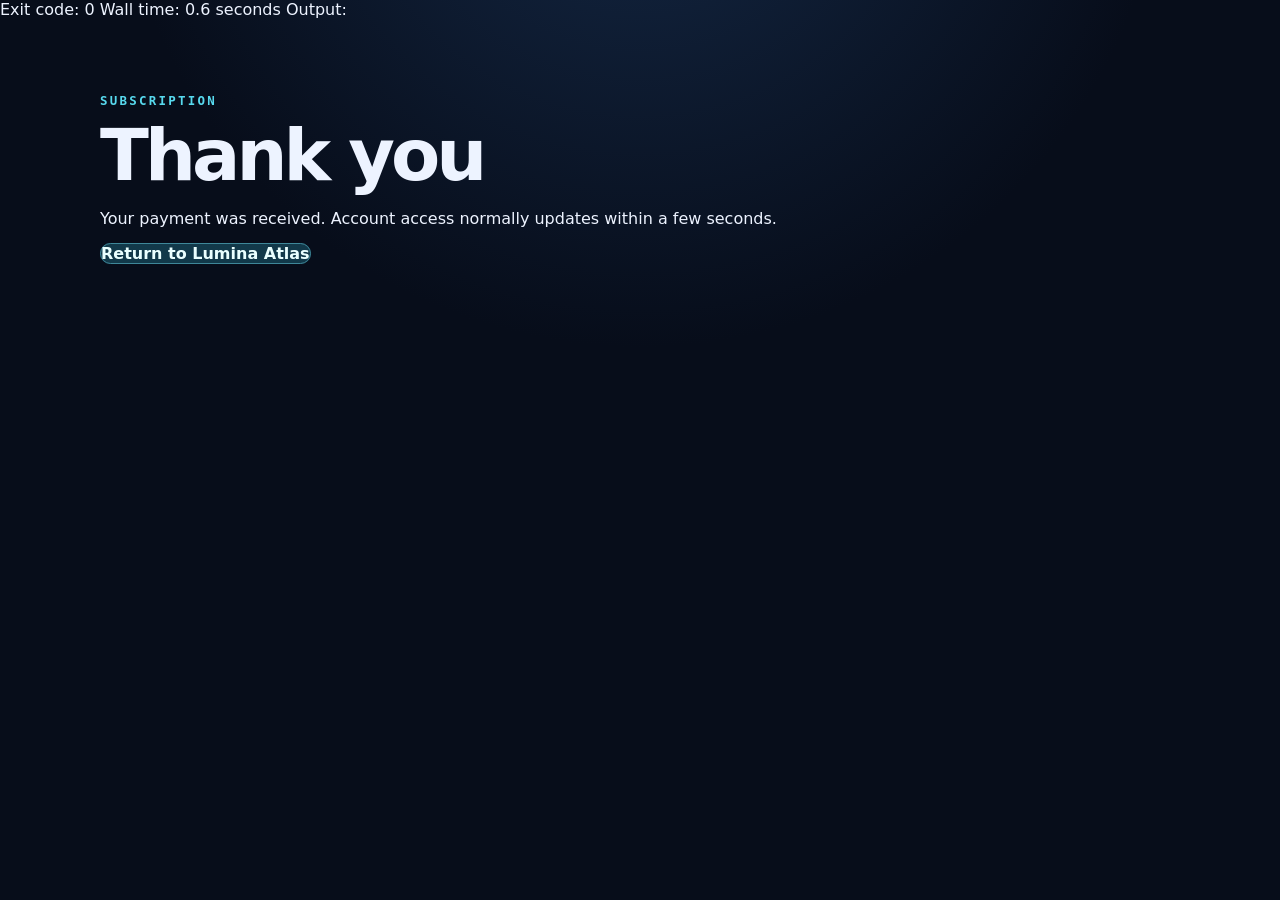
==== billing-success.html @ 53e1bcf7 "Add billing success HTML page <!doctype html> <html lang="en"> <head><meta charset="utf-8"><meta n" ====
Exit code: 0
Wall time: 0.6 seconds
Output:
<!doctype html>
<html lang="en">
<head><meta charset="utf-8"><meta name="viewport" content="width=device-width,initial-scale=1"><meta name="robots" content="noindex"><title>Subscription received - Lumina Atlas</title><link rel="stylesheet" href="styles.css"><link rel="stylesheet" href="atlas-shell.css?v=20260813-unified-nav"></head>
<body><main class="portal"><section class="hero"><p class="eyebrow">SUBSCRIPTION</p><h1>Thank you</h1><p>Your payment was received. Account access normally updates within a few seconds.</p><p><a class="plan-action" href="/">Return to Lumina Atlas</a></p></section></main></body>
</html>
---- styles.css ----
:root {
  color-scheme: dark;
  --bg: #070d1a;
  --surface: #0e1729;
  --line: #22304a;
  --text: #edf3ff;
  --muted: #98a6bf;
  --cyan: #57d9ee;
  --violet: #a78bfa;
}
* { box-sizing: border-box; }
body { margin: 0; min-height: 100vh; background: radial-gradient(circle at 50% -20%, #142845 0, var(--bg) 42%); color: var(--text); font-family: Inter, ui-sans-serif, system-ui, -apple-system, BlinkMacSystemFont, "Segoe UI", sans-serif; }
a { color: inherit; text-decoration: none; }
button { font: inherit; }
.topbar { position: sticky; top: 0; z-index: 10; height: 68px; padding: 0 max(20px, calc((100vw - 1080px) / 2)); display: flex; align-items: center; justify-content: space-between; border-bottom: 1px solid rgba(132,151,184,.18); background: rgba(7,13,26,.88); backdrop-filter: blur(18px); }
.brand, .actions { display: flex; align-items: center; gap: 12px; }
.brand { font-weight: 750; letter-spacing: -.02em; }
.brand-mark { display: grid; place-items: center; width: 36px; height: 36px; border: 1px solid #36758b; border-radius: 11px; color: var(--cyan); background: #0d1a2b; }
.tool-button, .profile-button { min-height: 38px; padding: 0 14px; color: var(--text); border: 1px solid var(--line); border-radius: 10px; background: #10192b; cursor: pointer; }
.profile-button { color: var(--cyan); }
main { width: min(1080px, calc(100% - 40px)); margin: 0 auto; padding: 76px 0 80px; }
.intro { max-width: 700px; margin-bottom: 38px; }
.eyebrow { margin: 0 0 12px; color: var(--cyan) !important; font: 700 .78rem/1 ui-monospace, SFMono-Regular, Menlo, monospace; letter-spacing: .18em; }
h1 { margin: 0; max-width: 680px; font-size: clamp(2.2rem, 5.6vw, 4.5rem); line-height: 1.02; letter-spacing: -.055em; }
.intro p { color: var(--muted); font-size: 1.05rem; }
.course-grid { display: grid; grid-template-columns: repeat(2, minmax(0, 1fr)); gap: 14px; }
.course-card { min-height: 138px; display: grid; grid-template-columns: auto 1fr auto; align-items: center; gap: 18px; padding: 24px; border: 1px solid var(--line); border-radius: 18px; background: linear-gradient(145deg, rgba(17,28,48,.95), rgba(10,18,33,.95)); }
.available { transition: border-color .18s, transform .18s, background .18s; }
.available:hover { transform: translateY(-2px); border-color: #3f7891; background: linear-gradient(145deg, #14243d, #0c172a); }
.course-icon { display: grid; place-items: center; width: 54px; height: 54px; border-radius: 15px; background: #111f35; color: var(--cyan); font: 700 1.25rem/1 ui-monospace, monospace; }
.english .course-icon { color: var(--violet); }
.course-copy { display: grid; gap: 7px; }
.course-copy strong { font-size: 1.18rem; }
.course-copy small, .course-status { color: var(--muted); line-height: 1.4; }
.course-status { color: var(--cyan); font-size: .9rem; }
.future { opacity: .48; grid-template-columns: auto 1fr; }
footer { width: min(1080px, calc(100% - 40px)); margin: 0 auto; padding: 24px 0 34px; display: flex; justify-content: space-between; color: var(--muted); border-top: 1px solid var(--line); font-size: .85rem; }
footer nav { display: flex; gap: 18px; }
@media (max-width: 720px) {
  .topbar { padding: 0 16px; }
  .brand > span:last-child, .tool-button span { display: none; }
  main { width: min(100% - 28px, 560px); padding-top: 48px; }
  .course-grid { grid-template-columns: 1fr; }
  .course-card { min-height: 112px; padding: 18px; }
  .course-status { display: none; }
  footer { width: calc(100% - 28px); }
}
.portal-ai-panel{position:fixed;z-index:1100;top:68px;right:0;bottom:0;width:min(390px,100%);padding:24px;border-left:1px solid rgba(132,151,184,.18);background:rgba(7,13,26,.98);box-shadow:-24px 0 60px rgba(0,0,0,.3);transform:translateX(105%);transition:transform .2s ease}.portal-ai-panel.open{transform:translateX(0)}.portal-ai-panel>div{display:flex;align-items:center;justify-content:space-between}.portal-ai-panel strong{font-size:20px}.portal-ai-panel button{width:36px;height:36px;border:1px solid #22304a;border-radius:10px;background:#10192b;color:#fff;font-size:20px;cursor:pointer}.portal-ai-panel p{color:#98a6bf;line-height:1.7;margin-top:26px}.no-results{color:#98a6bf;text-align:center;padding:30px}

.pricing{margin-top:88px;padding-top:72px;border-top:1px solid var(--line);scroll-margin-top:82px}.pricing-heading{max-width:720px}.pricing h2{margin:0;font-size:clamp(2rem,4vw,3.2rem);letter-spacing:-.04em}.pricing-heading>p:last-child,.pricing-note{color:var(--muted);line-height:1.6}.billing-toggle{display:inline-flex;margin:24px 0 18px;padding:4px;border:1px solid var(--line);border-radius:12px;background:#0b1425}.billing-toggle button{border:0;border-radius:9px;padding:10px 14px;color:var(--muted);background:transparent;cursor:pointer}.billing-toggle button.active{color:var(--text);background:#17243a}.billing-toggle span{color:var(--cyan);font-size:.76rem}.plan-grid{display:grid;grid-template-columns:repeat(3,1fr);gap:14px}.plan-card{position:relative;display:flex;flex-direction:column;min-height:390px;padding:26px;border:1px solid var(--line);border-radius:18px;background:linear-gradient(145deg,rgba(17,28,48,.95),rgba(10,18,33,.95))}.plan-card.featured{border-color:#3b8296}.plan-badge{position:absolute;right:18px;top:14px;margin:0;color:var(--cyan);font-size:.75rem}.plan-name{font-weight:750}.plan-price{display:flex;align-items:baseline;gap:9px;margin:10px 0 20px}.plan-price strong{font-size:2.45rem}.plan-price span{color:var(--muted);font-size:.82rem}.plan-card ul{display:grid;gap:12px;margin:0 0 26px;padding:0;list-style:none;color:var(--muted);line-height:1.45}.plan-card li::before{content:"✓";margin-right:9px;color:var(--cyan)}.plan-action{margin-top:auto;min-height:44px;border:1px solid #3e8799;border-radius:11px;background:#12394a;color:#eaffff;font-weight:700;cursor:pointer}.plan-action.secondary{border-color:var(--line);background:#121c30}.pricing-note{text-align:center;font-size:.82rem}.pricing-note a{color:var(--cyan)}.atlas-pricing-link{display:flex;align-items:center;text-decoration:none}@media(max-width:820px){.plan-grid{grid-template-columns:1fr}.plan-card{min-height:0}.pricing{margin-top:60px;padding-top:52px}.atlas-pricing-link{display:none}}
---- atlas-shell.css ----
:root{--atlas-bg:#070d1a;--atlas-surface:#0e1729;--atlas-line:#22304a;--atlas-text:#edf3ff;--atlas-muted:#98a6bf;--atlas-cyan:#57d9ee}
.atlas-topbar{position:sticky;top:0;z-index:1000;height:68px;border-bottom:1px solid rgba(132,151,184,.18);background:rgba(7,13,26,.92);backdrop-filter:blur(18px);color:var(--atlas-text);font-family:Inter,ui-sans-serif,system-ui,-apple-system,"Segoe UI",sans-serif}
.atlas-topbar-inner{width:min(1120px,calc(100% - 32px));height:100%;margin:auto;display:grid;grid-template-columns:auto minmax(220px,1fr) auto auto auto auto;align-items:center;gap:10px}
.atlas-brand{display:flex;align-items:center;gap:10px;color:var(--atlas-text)!important;text-decoration:none!important;font-weight:800;white-space:nowrap}
.atlas-brand-mark{display:grid;place-items:center;width:38px;height:38px;border:1px solid #36758b;border-radius:11px;background:#0d1a2b;color:var(--atlas-cyan);font:800 20px/1 ui-monospace,monospace}
.atlas-search{width:100%;max-width:520px;justify-self:center}.atlas-search input{width:100%;height:40px;border:1px solid var(--atlas-line);border-radius:11px;background:#10192b;color:var(--atlas-text);padding:0 14px;outline:none;font:inherit}.atlas-search input:focus{border-color:#3f7891;box-shadow:0 0 0 3px rgba(87,217,238,.08)}
.atlas-tool{height:40px;display:inline-flex;align-items:center;justify-content:center;gap:7px;padding:0 13px;border:1px solid var(--atlas-line);border-radius:10px;background:#10192b;color:var(--atlas-text);cursor:pointer;font:650 12px/1 Inter,system-ui,sans-serif;text-decoration:none}.atlas-tool:hover{border-color:#3f7891}.atlas-tool-icon{color:var(--atlas-cyan);font:800 14px/1 ui-monospace,monospace}.atlas-ai{border-color:rgba(87,217,238,.52);background:linear-gradient(135deg,#15384a,#164158);color:#eaffff}.atlas-profile{color:var(--atlas-cyan)}.atlas-profile.is-signed-in{border-color:rgba(81,227,164,.45);color:#7ee0a8}
.atlas-ai-panel,.math-ai-panel,.ai-panel{position:fixed;z-index:1100;top:68px;right:0;bottom:0;width:min(390px,100%);display:flex;flex-direction:column;border-left:1px solid var(--atlas-line);background:rgba(7,13,26,.985);box-shadow:-24px 0 60px rgba(0,0,0,.3);transform:translateX(105%);transition:transform .22s ease}.atlas-ai-panel.open,.math-ai-panel.open,.ai-panel.open,.ai-panel.is-open{transform:translateX(0)}
body.has-course-topbar{padding-top:0!important}.course-topbar{display:none!important}
@media(max-width:760px){.atlas-topbar{height:62px}.atlas-topbar-inner{width:calc(100% - 14px);grid-template-columns:42px minmax(72px,1fr) 42px 42px 42px 42px;gap:5px}.atlas-brand-name,.atlas-tool-label{display:none}.atlas-brand-mark{width:40px;height:40px}.atlas-search input{height:40px;padding:0 9px;font-size:13px}.atlas-tool{width:100%;height:40px;padding:0 5px}.atlas-tool-icon{font-size:16px}.atlas-pricing-link{display:inline-flex;font-size:0}.atlas-pricing-link::before{content:"$";font-size:16px;color:var(--atlas-cyan);font-weight:800}}
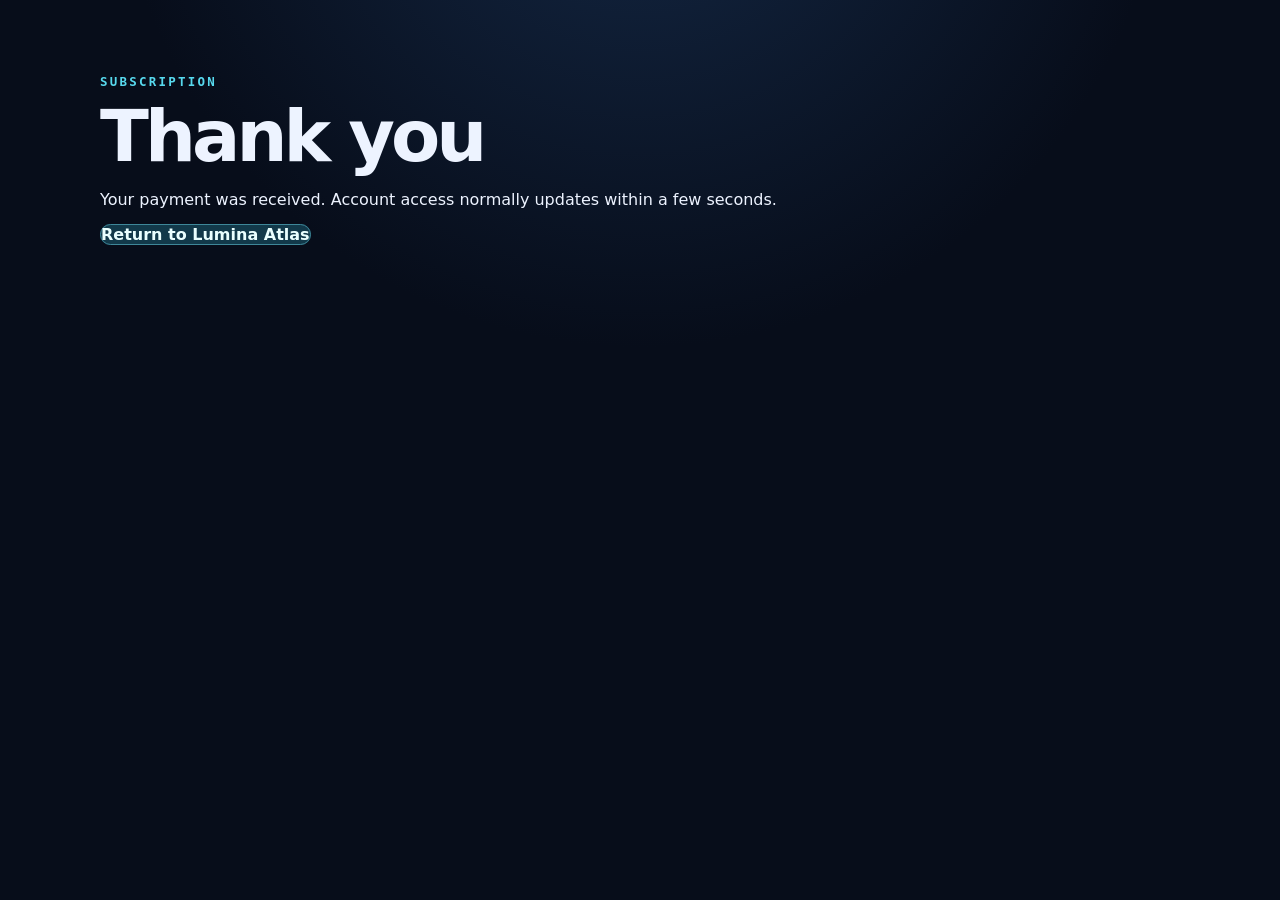
==== commit c0b052ff: "Clean billing success page" ====
--- a/billing-success.html
+++ b/billing-success.html
@@ -1,9 +1,5 @@
-Exit code: 0
-Wall time: 0.6 seconds
-Output:
 <!doctype html>
 <html lang="en">
 <head><meta charset="utf-8"><meta name="viewport" content="width=device-width,initial-scale=1"><meta name="robots" content="noindex"><title>Subscription received - Lumina Atlas</title><link rel="stylesheet" href="styles.css"><link rel="stylesheet" href="atlas-shell.css?v=20260813-unified-nav"></head>
 <body><main class="portal"><section class="hero"><p class="eyebrow">SUBSCRIPTION</p><h1>Thank you</h1><p>Your payment was received. Account access normally updates within a few seconds.</p><p><a class="plan-action" href="/">Return to Lumina Atlas</a></p></section></main></body>
 </html>
-
